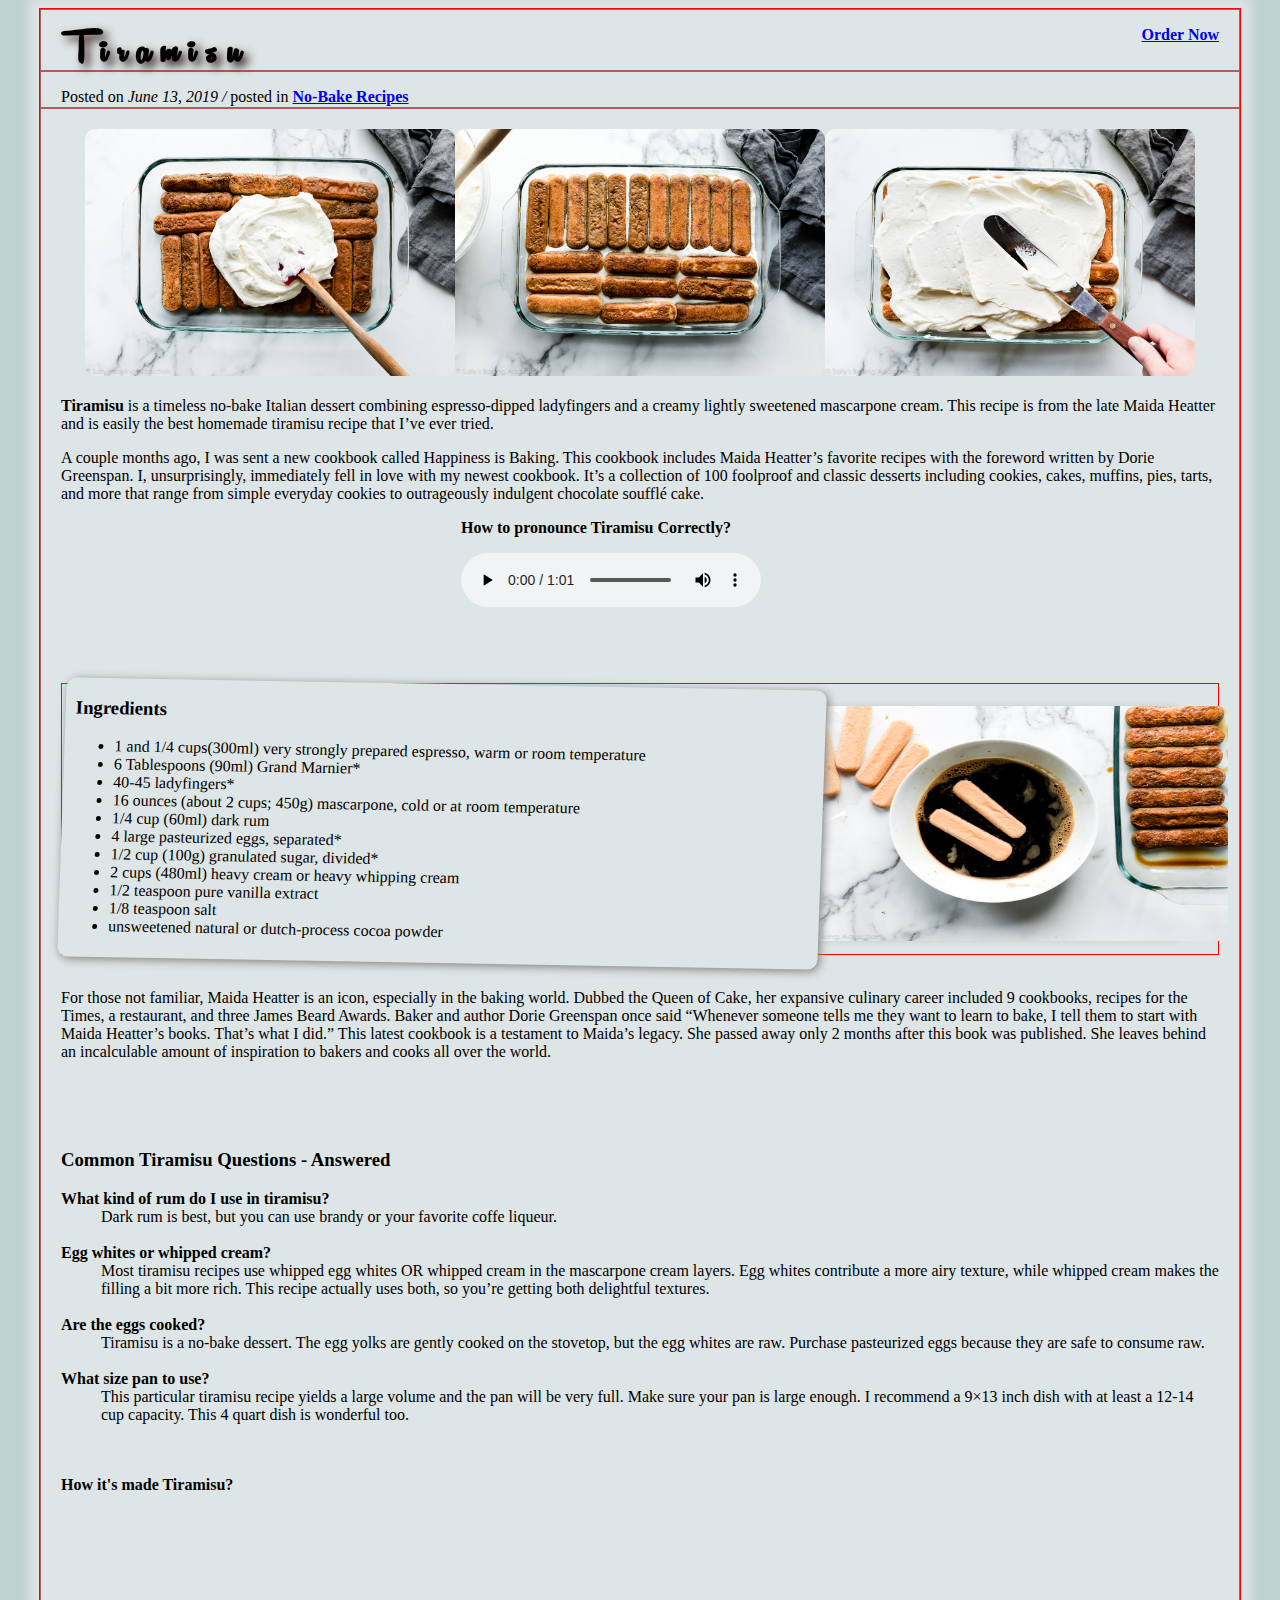
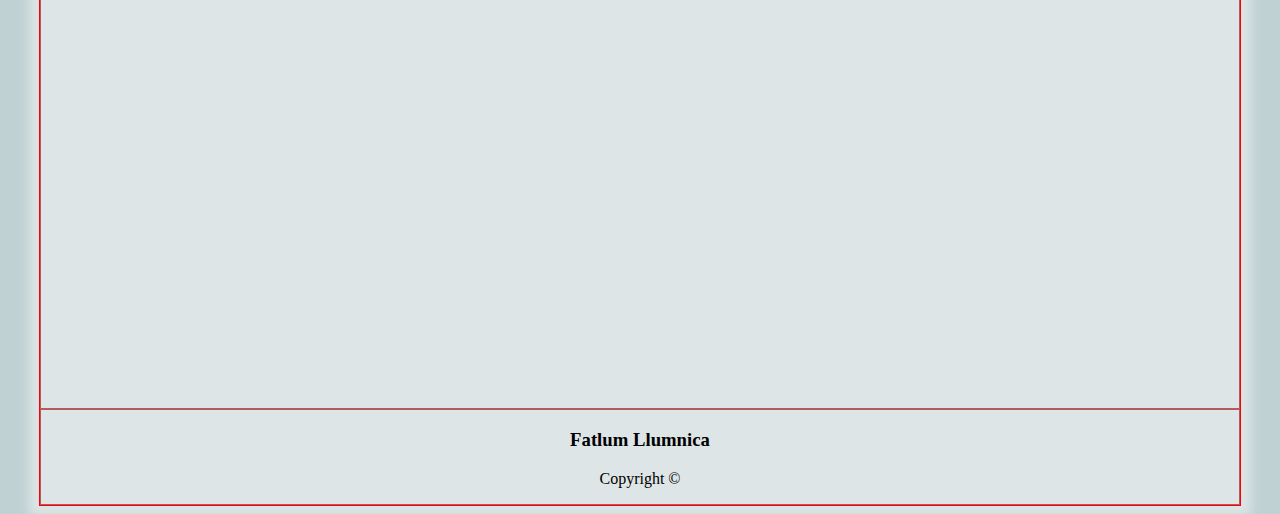
==== index.html @ d594def4 "first commit" ====
<!DOCTYPE html>
<html lang="en">
<head>
    <meta charset="UTF-8">
    <meta http-equiv="X-UA-Compatible" content="IE=edge">
    <meta name="viewport" content="width=device-width, initial-scale=1.0">
    <link href="/assets/css/style.css" rel="stylesheet">
    <link rel="stylesheet" href="https://cdnjs.cloudflare.com/ajax/libs/font-awesome/6.2.0/css/all.min.css" integrity="sha512-xh6O/CkQoPOWDdYTDqeRdPCVd1SpvCA9XXcUnZS2FmJNp1coAFzvtCN9BmamE+4aHK8yyUHUSCcJHgXloTyT2A==" crossorigin="anonymous" referrerpolicy="no-referrer" />
    <title>Tiramisu-FLEX</title>
    <style>
    
       /* mobile 0 - 480px */         
    @media  (max-width: 480px) {
        .main {width: 240px;}
        .header {display: grid;}
        .header p { justify-self: right;}
        .ul-container {
            height: 480px;
        }
        .ul-ul {
            width: 200px;
            height: 370px;
            overflow: scroll;
            padding-left: ;
        }
        .ul-image {
            margin-bottom: 0px;
            justify-content:end;
            margin: auto;
            padding-bottom: 0px;
            padding-top: 370px;
        }
        .ul-image img { 
            width: 200px ;
            height: 130px;
        }
        .img-3 {
            display: flex;
            flex-direction: column;
            align-items: center;
        }
        .img-3 img {
            width: 190px;
            margin-bottom:5px;
        }
        iframe {
            width: 165px;
            height: 140px;
        }
        .audio { 
            padding-left: 5px;
        }
        .audio audio {
            height: 50px;
            width: 200px;
        }
        h1 {
            letter-spacing: 3px;
        }
        @keyframes h1 {
        0% { text-shadow: 5px 5px 10px rgb(60, 34, 34);
                font-size: 23px; }
        25% { text-shadow: 5px 5px 10px rgb(206, 16, 16);
                font-size: 31px;}
        50% { text-shadow: 5px 5px 10px rgb(60, 34, 34);  
                font-size: 23px;}
        75% { text-shadow: 5px 5px 10px rgb(206, 16, 16);
                font-size: 31px;}
        100% { text-shadow: 5px 5px 10px rgb(60, 34, 34);
                font-size: 23px;
            }
    }
        header h1 {
            animation-name: h1;
            animation-duration: 4s;
            animation-delay: -3s;
            animation-iteration-count: infinite;
        
    }
}

       /* tablet 480px - 899px */
    @media  (min-width: 481px) {
        .main {width: 480px;}
        .header { display: grid;}
        .header p { justify-self: right; }
        /*.header p {padding-left:310px;}*/
        .ul-container {
            height: 520px;
        }
        .ul-ul {
            width: 430px;
            height: 290px;
        }
        .ul-image {
            margin-bottom: 0px;
            justify-content:end;
            margin: auto;
            padding-bottom: 0px;
            padding-top: 280px;
        }
        .img-3 {
            display: flex;
            flex-direction: column;
            align-items: center;
        }
        .img-3 img {
            width: 300px;
            margin-bottom:5px;
        }
        iframe {
        width: 350px;
        height: 250px;
        }
        .audio { 
            padding-left: 80px;
        }
        @keyframes h1 {
        0% { text-shadow: 5px 5px 10px rgb(60, 34, 34);
                font-size: 50px; }
        25% { text-shadow: 5px 5px 10px rgb(206, 16, 16);
                font-size: 58px;}
        50% { text-shadow: 5px 5px 10px rgb(60, 34, 34);  
                font-size: 50px;}
        75% { text-shadow: 5px 5px 10px rgb(206, 16, 16);
                font-size: 58px;}
        100% { text-shadow: 5px 5px 10px rgb(60, 34, 34);
                font-size: 50px; }
        }
        header h1 {
        animation-name: h1;
        animation-duration: 4s;
        animation-delay: -3s;
        animation-iteration-count: infinite;
        }
}

       /* laptop 900px - 1199px */
    @media  (min-width: 900px) {
        .main {width: 900px; }
        .header {
            display: grid;
        }
        .header p {
            justify-self: right;
        }
        .ul-container {
            height: 270px;
        }
        .ul-ul {
            width: 550px;
            height: 265px;
            transform: skew(-1deg, 1.5deg);
        }
        .ul-image {
            justify-content: center;
            margin-right: 0px;
            padding-left: 0px;
            padding-right: 0px;
            padding-top: 0px;
            height: 225px;
        }
        .ul-image img {
            
        }
        .img-3 {
            display: flex;
            flex-direction: row;
            justify-content: center;
        }
        .audio { 
            padding-left: 300px;
        }
        iframe {
            width: 650px;
            height: 350px;
            padding-left: 55%;
        }

        @keyframes h1 {
        0% { text-shadow: 5px 5px 10px rgb(60, 34, 34);
                font-size: 50px; }
        25% { text-shadow: 5px 5px 10px rgb(206, 16, 16);
                font-size: 58px;}
        50% { text-shadow: 5px 5px 10px rgb(60, 34, 34);  
                font-size: 50px;}
        75% { text-shadow: 5px 5px 10px rgb(206, 16, 16);
                font-size: 58px;}
        100% { text-shadow: 5px 5px 10px rgb(60, 34, 34);
                font-size: 50px; }
        }
        header h1 {
        animation-name: h1;
        animation-duration: 4s;
        animation-delay: -3s;
        animation-iteration-count: infinite;
        }
    }

       /* monitor 1200px - ul. */
    @media  (min-width: 1200px) {
        .main {width: 1200px; }
        .header {
            display: grid;
        }
        .header p {
            justify-self: right;
        }
        .ul-container {display: flex;
        }
        .ul-ul { 
            width: 750px;
            height: 260px;
            transform: skew(-2deg, 1deg);
        }
        .ul-image { 
            width:400px;
            justify-content: end;
            margin-right: 40px;
        }
        .ul-image img { 
            width: 450px ;
            height: 235px;
        }
        .audio { 
            padding-left: 400px;
        }
        .img-3 {
            display: flex;
            flex-direction: row;
            justify-content: center;
        }
        .img-3 img {
            width: 370px;
            height: 100%;
        }
        iframe {
            width: 850px;
            height: 400px;
            padding-left: 50%;
        }

        @keyframes h1 {
        0% { text-shadow: 5px 5px 10px rgb(60, 34, 34);
                font-size: 50px; }
        25% { text-shadow: 5px 5px 10px rgb(206, 16, 16);
                font-size: 58px;}
        50% { text-shadow: 5px 5px 10px rgb(60, 34, 34);  
                font-size: 50px;}
        75% { text-shadow: 5px 5px 10px rgb(206, 16, 16);
                font-size: 58px;}
        100% { text-shadow: 5px 5px 10px rgb(60, 34, 34);
                font-size: 50px; }
        }
        header h1 {
        animation-name: h1;
        animation-duration: 4s;
        animation-delay: -3s;
        animation-iteration-count: infinite;
        }
    }
    
    </style>
</head>

<body>

<main class="main">   <!-- Main Content -->
    

    <header class="header">    <!-- Header -->
        <h1>Tiramisu</h1>
        <p><a class="order" href="orderform.html" target="_blank">Order Now</a></p>
    </header>

    <section class="first-section">     <!-- Section -->
        <p>Posted on <em>June 13, 2019 /</em>  posted in <a href="#">No-Bake Recipes</a></p>
    </section>

    <section class="content">     <!-- Content -->
        <div class="img-3">
        <img src="/assets/images/s1.jpg" alt="tiramisu1" width="33%" title="tiramisu1">
        <img src="/assets/images/s2.jpg" alt="tiramisu2" width="33%" title="tiramisu2">
        <img src="/assets/images/s3.jpg" alt="tiramisu3" width="33%" title="tiramisu3">
        </div>
        <p> <strong>Tiramisu</strong> is a timeless no-bake Italian dessert combining espresso-dipped ladyfingers and a creamy lightly sweetened mascarpone cream. This recipe is from the late Maida Heatter and is easily the best homemade tiramisu recipe that I’ve ever tried.</p>

        <p>A couple months ago, I was sent a new cookbook called Happiness is Baking. This cookbook includes Maida Heatter’s favorite recipes with the foreword written by Dorie Greenspan. I, unsurprisingly, immediately fell in love with my newest cookbook. It’s a collection of 100 foolproof and classic desserts including cookies, cakes, muffins, pies, tarts, and more that range from simple everyday cookies to outrageously indulgent chocolate soufflé cake.</p>
        
        <div class="audio">
        <p><b>How to pronounce Tiramisu Correctly?</b></p>
        <audio controls src="audio/How to Pronounce Tiramisù_ (CORRECTLY).mp3" type="audio/mp3">How to Pronounce Tiramisu Correctly?</audio><br<br><br><br><br><br<br><br><br>
        </div>

        <div class="ul-container">

        <div class="ul-ul"><h3><strong>Ingredients</strong></h3>
        <ul>
            <li> 1 and 1/4 cups(300ml) very strongly prepared espresso, warm or room temperature</li>
            <li> 6 Tablespoons (90ml) Grand Marnier*</li>
            <li> 40-45 ladyfingers*</li>
            <li> 16 ounces (about 2 cups; 450g) mascarpone, cold or at room temperature</li>
            <li> 1/4 cup (60ml) dark rum </li>
            <li> 4 large pasteurized eggs, separated*</li>
            <li>1/2 cup (100g) granulated sugar, divided*</li>
            <li>2 cups (480ml) heavy cream or heavy whipping cream</li>
            <li>1/2 teaspoon pure vanilla extract</li>
            <li>1/8 teaspoon salt</li>
            <li>unsweetened natural or dutch-process cocoa powder</li>
        </ul>
        </div>

        <div class="ul-image"><img src="/assets/images/tiramisu.jpg" width="340px" height="100%"></div>
        </div><br<br<br><br>

        <p>For those not familiar, Maida Heatter is an icon, especially in the baking world. Dubbed the Queen of Cake, her expansive culinary career included 9 cookbooks, recipes for the Times, a restaurant, and three James Beard Awards. Baker and author Dorie Greenspan once said <q>Whenever someone tells me they want to learn to bake, I tell them to start with Maida Heatter’s books. That’s what I did.</q> This latest cookbook is a testament to Maida’s legacy. She passed away only 2 months after this book was published. She leaves behind an incalculable amount of inspiration to bakers and cooks all over the world.<br><br></p><br><br>

        <h3>Common Tiramisu Questions - Answered</h3>
        <dl>
            <dt><strong>What kind of rum do I use in tiramisu?</strong>
                <dd>Dark rum is best, but you can use brandy or your favorite coffe liqueur.</dd>
            </dt><br>
            <dt><strong>Egg whites or whipped cream?</strong>
                <dd>Most tiramisu recipes use whipped egg whites OR whipped cream in the mascarpone cream layers. Egg whites contribute a more airy texture, while whipped cream makes the filling a bit more rich. This recipe actually uses both, so you’re getting both delightful textures.</dd>
            </dt><br>
            <dt><strong>Are the eggs cooked?</strong>
                <dd>Tiramisu is a no-bake dessert. The egg yolks are gently cooked on the stovetop, but the egg whites are raw. Purchase pasteurized eggs because they are safe to consume raw.</dd>
            </dt><br>
            <dt><strong>What size pan to use?</strong>
                <dd>This particular tiramisu recipe yields a large volume and the pan will be very full. Make sure your pan is large enough. I recommend a 9×13 inch dish with at least a 12-14 cup capacity. This 4 quart dish is wonderful too.</dd><br><br>
            </dt>
        </dl>

        <p><b>How it's made Tiramisu?</b></p><iframe  width="80%" height="360px" src="https://www.youtube.com/embed/PZoeGbuseGg" title="How it's made tiramisu cake" frameborder="0" allowfullscreen style="padding-left:10%;"></iframe><br><br>

        <p align="center" style="font-size:20px;"><a href="#top"><i class="fa-solid fa-house h-h" title="Back Home"></i></a></p>
        <br><br>

    </section>

    <footer class="footer">       <!-- Footer -->
        <h3>Fatlum Llumnica</h3>
        <p> Copyright &copy</p>
    </footer>

    


</main>


</body>
</html>
---- assets/css/style.css ----
body {
    background-color: #bfd1d3;
}
.main {
    border: 1px solid red;
    display: flex;
    flex-direction: column;
    
    /*width: 900px;*/
    margin:auto;
    box-shadow: 0px 0px 10px 10px #dee5e6;
    

    
}

.header, .first-section, .content, .footer {
/* border: 1px solid red;*/
    padding: 20px;
    margin: 0px;
    border: 1px solid rgb(179, 90, 90);
    background-color: #dee5e6;
}

.header {
    color: black;
    padding: 0px 20px 60px 20px;
/* display: grid;
    grid-template-columns: 5fr 1fr;*/
}

.header p, .header h1 {
    display:inline-block;
}

.header p {
    /* padding-left:730px;*/
    padding-right: 0px;
    display: inline-block;
    position: absolute;
}
.header h1 {
    position: absolute;
}

.first-section {
    color: black;
    height: 30px;
    text-align: left;
    vertical-align: middle;
    padding-bottom: 5px;
    padding-top: 0px;
}
.content {
    color: black;
}

.img-3 img {
    border-radius: 10px;
}

.footer {
    color: black;
    text-align: center;
    padding: 0px;
}

.ul-container {
    display: flex;
    padding: 0px;
    height: 280px; 
    margin: 0;
    border: 1px solid red;
}

.ul-ul { 
    z-index: 1;
    width: 38%;
    height: 250px;
    padding: 0px 0px 19px 10px;
    background-color: #dee5e6;;
    transform: skew(-1deg, 2deg);
    box-shadow: 2px 2px 10px gray;
    border-radius: 10px;
    position: absolute;
}

.ul-image {
    position: relative;
    margin: auto;
    margin-right: 0px;
    box-shadow: 5px 5px 10px gray;
    padding-bottom: 0px;
    border-radius: 10px;
    justify-content: center;
}

.ul-image img {
    border-radius: 10px;
    display: block;
     /*width: 340px; ---- is specified to img */
    /*height: 100%; ---- is specified to img */
}







div button, div input {
    color: blue;
    background-color: rgb(220, 240, 245);
    box-shadow: -5px 5px 10px rgb(60, 60, 60);
    border-radius: 5px;
    border:none;
    padding: 10px 20px;
    font-size: 15px;
    font-weight: bold;    
}
div input {
    background-color: rgb(220, 240, 245);
    box-shadow: 5px 5px 5px  rgb(60, 60, 60);
    
}

div p a:hover {
    font-size: 30px;
    transition: 0.6s;
}

div button:hover, div input:hover {
    font-size: 25px;
    border: 1px solid black;
    transition: 0.5s;
}

legend {
    color: black(5, 5, 20, 0.804);
    font-weight: bold;
    background-color: rgb(220, 240, 245);
    padding: 5px 15px;
    border-radius: 5px;
    box-shadow: 5px 5px 5px  rgb(60, 60, 60);
}

label {
    font-weight: bold;
}

a {
    font-weight: bold;
}

.order:hover {
    font-size: 25px;
    transition: 0.6s;
}

input, textarea {
    border-radius: 5px;
    padding: 5px;
}

.main-fieldset {
    margin-top: 20px;
    border: 2px solid rgb(139, 139, 152);
    border-radius: 20px;
    background-color: rgb(96, 116, 118);
    box-shadow: 20px 10px 10px grey;
}

.fieldset1, .fieldset2 {
    transform: skew(-2deg, 0deg);
    margin-left: 5px;
    border-radius: 20px;
    border: 2px solid rgb(139, 139, 152);
    background-color:white;
    width: 40%;
    box-shadow: 5px 5px 10px powderblue;
}

@font-face {
    font-family: 'bakery-h';
    src: url(/assets/fonts/RemachineScript_Personal_Use.ttf);

}

h1 { font-family: 'bakery-h';
    font-weight: bold;
    letter-spacing: 10px;
    font-size: 50px;
    text-shadow: 5px 5px 10px rgb(60, 34, 34);
    margin: 10px 0px 5px 0px;
    
}


.fixed {
    position: fixed;
    top: 0px;
    width: 62%;
}



/*.h-h:hover{
    font-size: 40px;
    transition: 5s;
}
*/
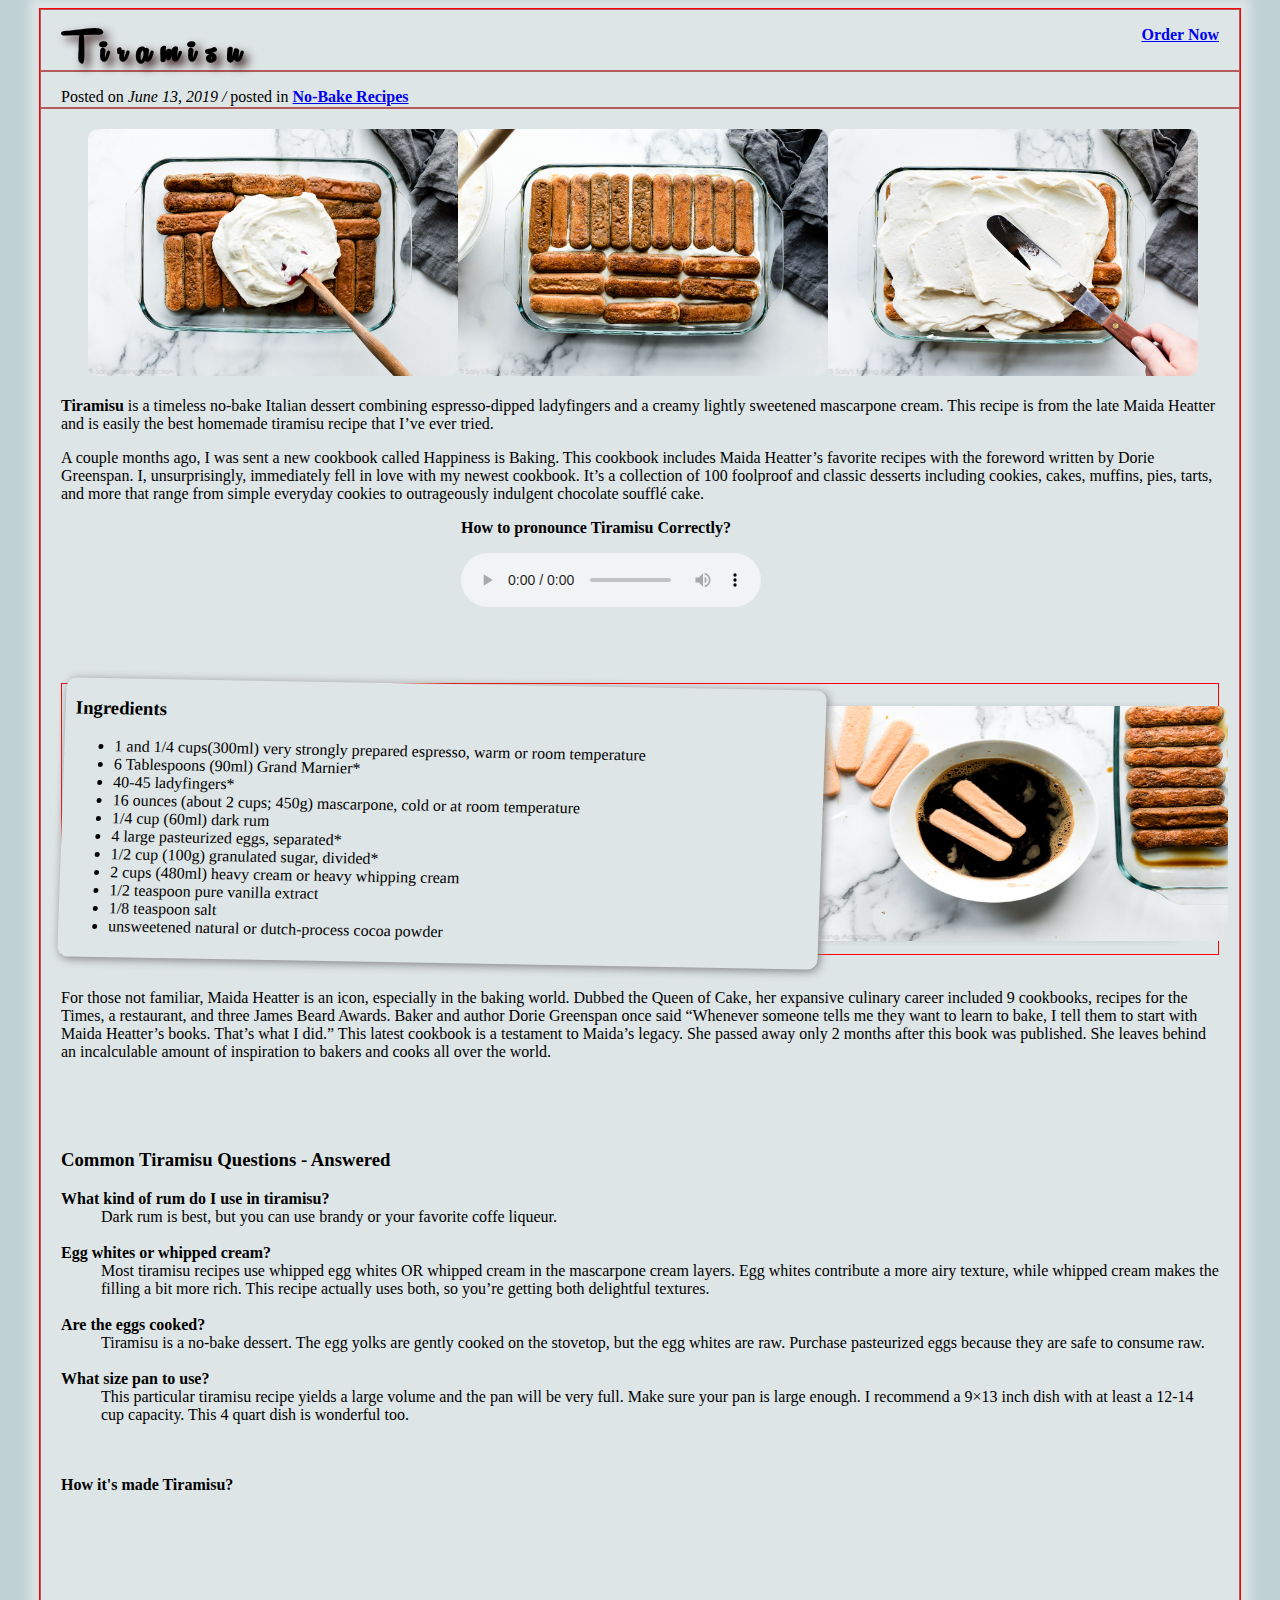
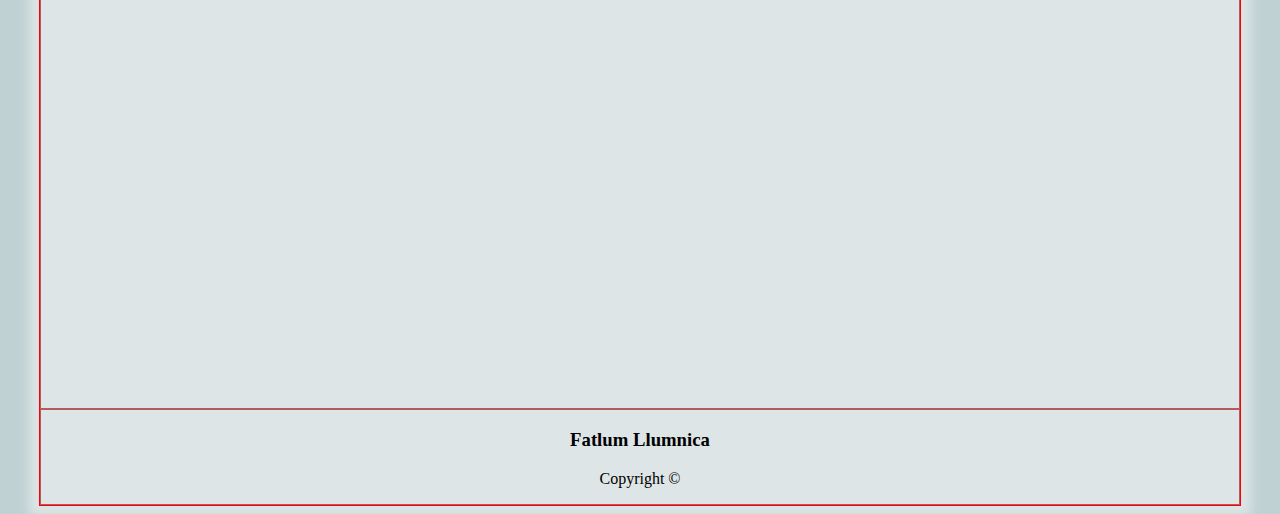
==== commit 7ad69b84: "customized image sizes" ====
--- a/index.html
+++ b/index.html
@@ -137,7 +137,7 @@
 
        /* laptop 900px - 1199px */
     @media  (min-width: 900px) {
-        .main {width: 900px; }
+        .main {width: 880px; }
         .header {
             display: grid;
         }
@@ -161,12 +161,21 @@
             height: 225px;
         }
         .ul-image img {
+            width: 350px;
             
         }
         .img-3 {
             display: flex;
             flex-direction: row;
             justify-content: center;
+            
+            padding-left:4px;
+            padding-right: 0px;
+            margin-right: 0px;
+            p
+        }
+        .img-3 img {
+            width: 280px;
         }
         .audio { 
             padding-left: 300px;
@@ -229,6 +238,7 @@
             display: flex;
             flex-direction: row;
             justify-content: center;
+            padding-left: 5px;
         }
         .img-3 img {
             width: 370px;
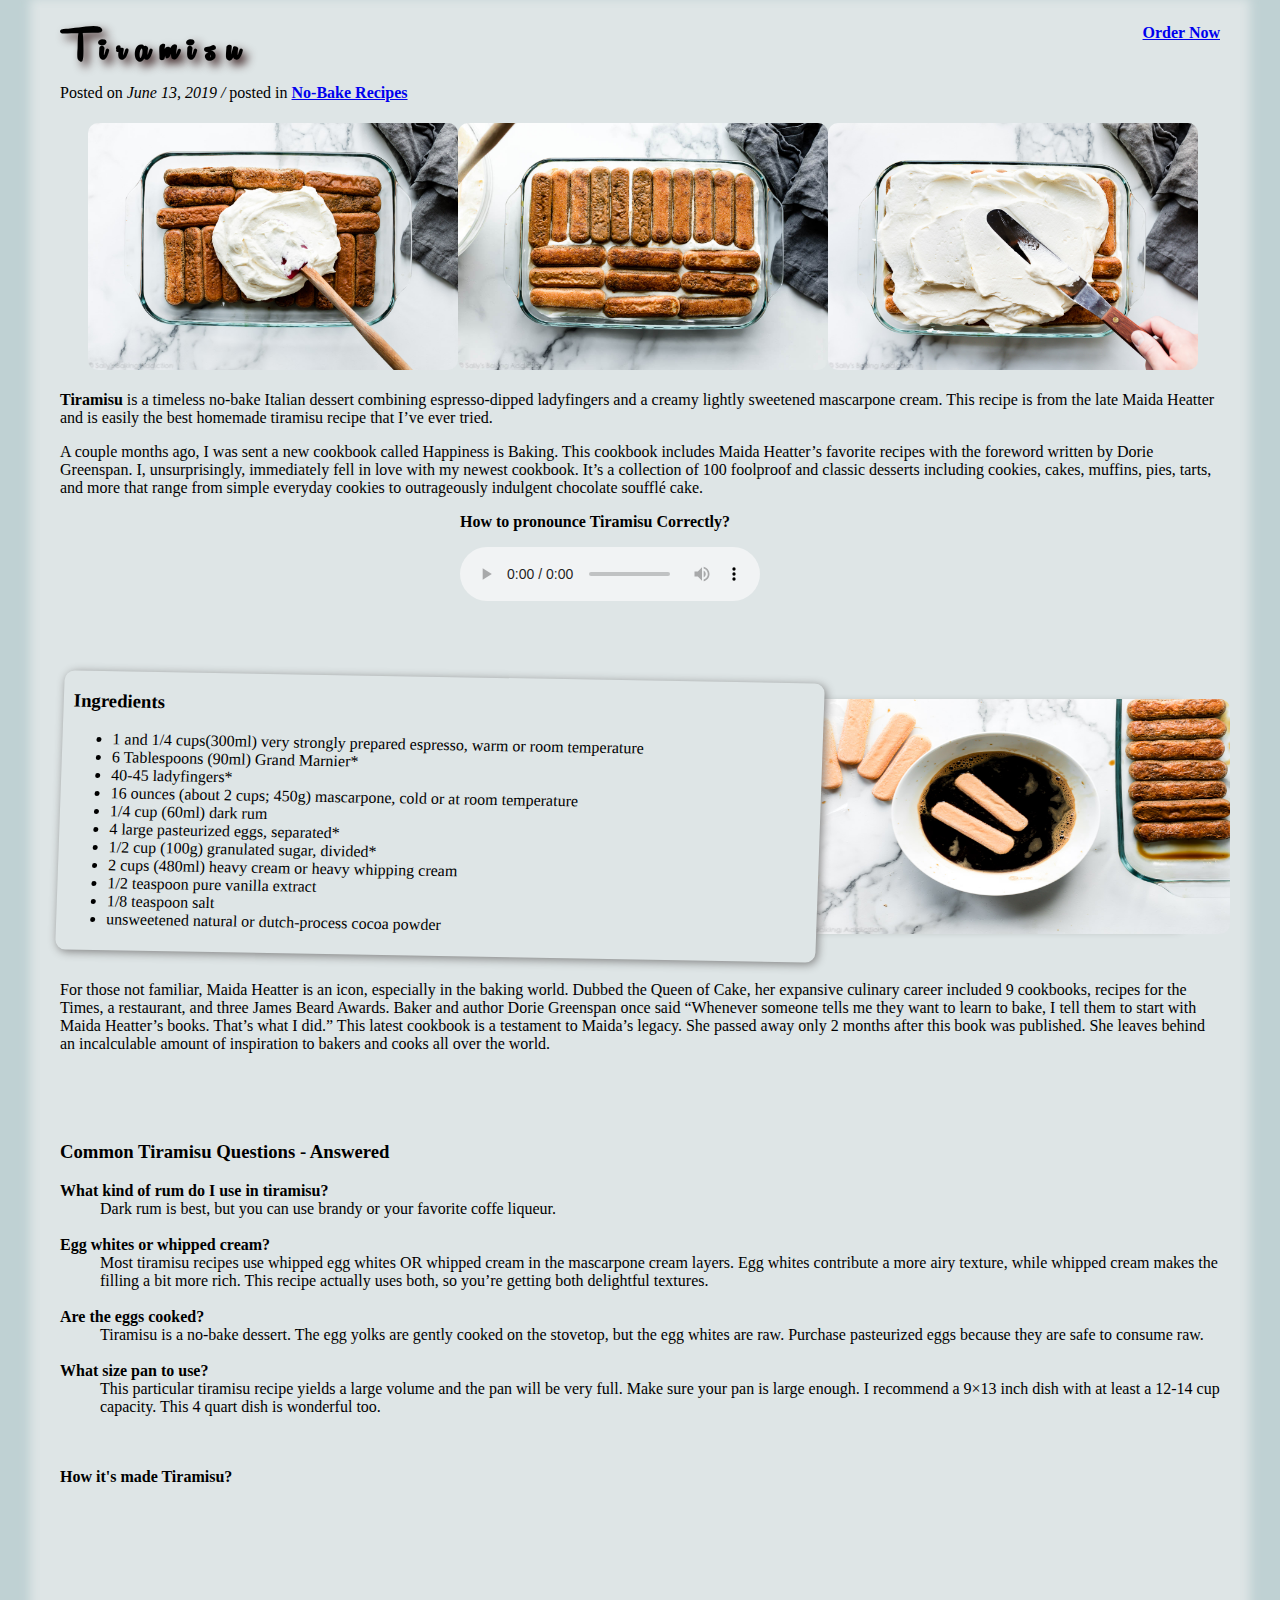
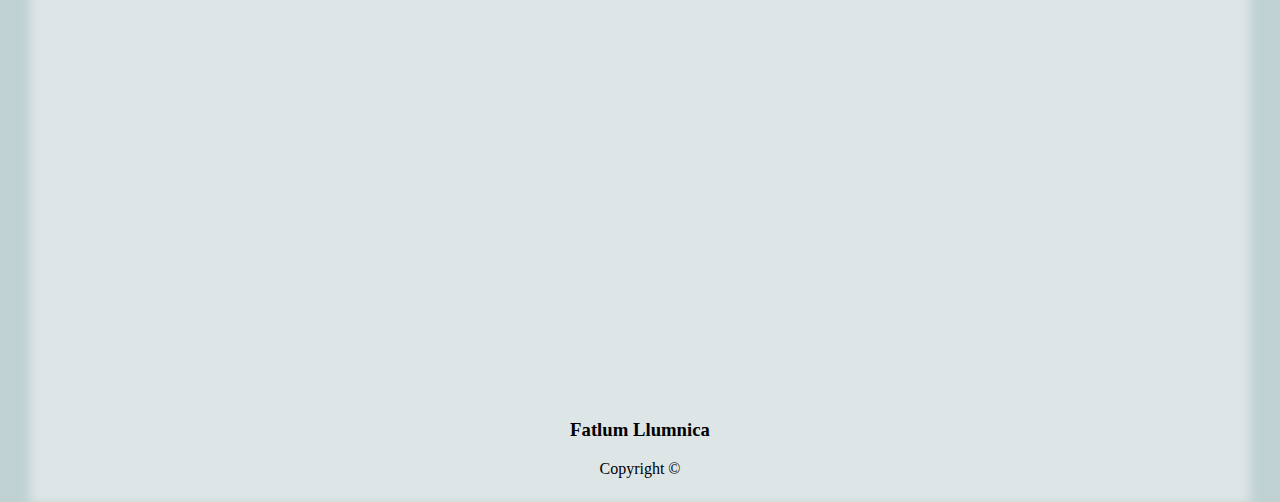
==== commit 752674bd: "stylesheet updated" ====
--- a/index.html
+++ b/index.html
@@ -7,276 +7,10 @@
     <link href="/assets/css/style.css" rel="stylesheet">
     <link rel="stylesheet" href="https://cdnjs.cloudflare.com/ajax/libs/font-awesome/6.2.0/css/all.min.css" integrity="sha512-xh6O/CkQoPOWDdYTDqeRdPCVd1SpvCA9XXcUnZS2FmJNp1coAFzvtCN9BmamE+4aHK8yyUHUSCcJHgXloTyT2A==" crossorigin="anonymous" referrerpolicy="no-referrer" />
     <title>Tiramisu-FLEX</title>
-    <style>
-    
-       /* mobile 0 - 480px */         
-    @media  (max-width: 480px) {
-        .main {width: 240px;}
-        .header {display: grid;}
-        .header p { justify-self: right;}
-        .ul-container {
-            height: 480px;
-        }
-        .ul-ul {
-            width: 200px;
-            height: 370px;
-            overflow: scroll;
-            padding-left: ;
-        }
-        .ul-image {
-            margin-bottom: 0px;
-            justify-content:end;
-            margin: auto;
-            padding-bottom: 0px;
-            padding-top: 370px;
-        }
-        .ul-image img { 
-            width: 200px ;
-            height: 130px;
-        }
-        .img-3 {
-            display: flex;
-            flex-direction: column;
-            align-items: center;
-        }
-        .img-3 img {
-            width: 190px;
-            margin-bottom:5px;
-        }
-        iframe {
-            width: 165px;
-            height: 140px;
-        }
-        .audio { 
-            padding-left: 5px;
-        }
-        .audio audio {
-            height: 50px;
-            width: 200px;
-        }
-        h1 {
-            letter-spacing: 3px;
-        }
-        @keyframes h1 {
-        0% { text-shadow: 5px 5px 10px rgb(60, 34, 34);
-                font-size: 23px; }
-        25% { text-shadow: 5px 5px 10px rgb(206, 16, 16);
-                font-size: 31px;}
-        50% { text-shadow: 5px 5px 10px rgb(60, 34, 34);  
-                font-size: 23px;}
-        75% { text-shadow: 5px 5px 10px rgb(206, 16, 16);
-                font-size: 31px;}
-        100% { text-shadow: 5px 5px 10px rgb(60, 34, 34);
-                font-size: 23px;
-            }
-    }
-        header h1 {
-            animation-name: h1;
-            animation-duration: 4s;
-            animation-delay: -3s;
-            animation-iteration-count: infinite;
-        
-    }
-}
-
-       /* tablet 480px - 899px */
-    @media  (min-width: 481px) {
-        .main {width: 480px;}
-        .header { display: grid;}
-        .header p { justify-self: right; }
-        /*.header p {padding-left:310px;}*/
-        .ul-container {
-            height: 520px;
-        }
-        .ul-ul {
-            width: 430px;
-            height: 290px;
-        }
-        .ul-image {
-            margin-bottom: 0px;
-            justify-content:end;
-            margin: auto;
-            padding-bottom: 0px;
-            padding-top: 280px;
-        }
-        .img-3 {
-            display: flex;
-            flex-direction: column;
-            align-items: center;
-        }
-        .img-3 img {
-            width: 300px;
-            margin-bottom:5px;
-        }
-        iframe {
-        width: 350px;
-        height: 250px;
-        }
-        .audio { 
-            padding-left: 80px;
-        }
-        @keyframes h1 {
-        0% { text-shadow: 5px 5px 10px rgb(60, 34, 34);
-                font-size: 50px; }
-        25% { text-shadow: 5px 5px 10px rgb(206, 16, 16);
-                font-size: 58px;}
-        50% { text-shadow: 5px 5px 10px rgb(60, 34, 34);  
-                font-size: 50px;}
-        75% { text-shadow: 5px 5px 10px rgb(206, 16, 16);
-                font-size: 58px;}
-        100% { text-shadow: 5px 5px 10px rgb(60, 34, 34);
-                font-size: 50px; }
-        }
-        header h1 {
-        animation-name: h1;
-        animation-duration: 4s;
-        animation-delay: -3s;
-        animation-iteration-count: infinite;
-        }
-}
-
-       /* laptop 900px - 1199px */
-    @media  (min-width: 900px) {
-        .main {width: 880px; }
-        .header {
-            display: grid;
-        }
-        .header p {
-            justify-self: right;
-        }
-        .ul-container {
-            height: 270px;
-        }
-        .ul-ul {
-            width: 550px;
-            height: 265px;
-            transform: skew(-1deg, 1.5deg);
-        }
-        .ul-image {
-            justify-content: center;
-            margin-right: 0px;
-            padding-left: 0px;
-            padding-right: 0px;
-            padding-top: 0px;
-            height: 225px;
-        }
-        .ul-image img {
-            width: 350px;
-            
-        }
-        .img-3 {
-            display: flex;
-            flex-direction: row;
-            justify-content: center;
-            
-            padding-left:4px;
-            padding-right: 0px;
-            margin-right: 0px;
-            p
-        }
-        .img-3 img {
-            width: 280px;
-        }
-        .audio { 
-            padding-left: 300px;
-        }
-        iframe {
-            width: 650px;
-            height: 350px;
-            padding-left: 55%;
-        }
-
-        @keyframes h1 {
-        0% { text-shadow: 5px 5px 10px rgb(60, 34, 34);
-                font-size: 50px; }
-        25% { text-shadow: 5px 5px 10px rgb(206, 16, 16);
-                font-size: 58px;}
-        50% { text-shadow: 5px 5px 10px rgb(60, 34, 34);  
-                font-size: 50px;}
-        75% { text-shadow: 5px 5px 10px rgb(206, 16, 16);
-                font-size: 58px;}
-        100% { text-shadow: 5px 5px 10px rgb(60, 34, 34);
-                font-size: 50px; }
-        }
-        header h1 {
-        animation-name: h1;
-        animation-duration: 4s;
-        animation-delay: -3s;
-        animation-iteration-count: infinite;
-        }
-    }
-
-       /* monitor 1200px - ul. */
-    @media  (min-width: 1200px) {
-        .main {width: 1200px; }
-        .header {
-            display: grid;
-        }
-        .header p {
-            justify-self: right;
-        }
-        .ul-container {display: flex;
-        }
-        .ul-ul { 
-            width: 750px;
-            height: 260px;
-            transform: skew(-2deg, 1deg);
-        }
-        .ul-image { 
-            width:400px;
-            justify-content: end;
-            margin-right: 40px;
-        }
-        .ul-image img { 
-            width: 450px ;
-            height: 235px;
-        }
-        .audio { 
-            padding-left: 400px;
-        }
-        .img-3 {
-            display: flex;
-            flex-direction: row;
-            justify-content: center;
-            padding-left: 5px;
-        }
-        .img-3 img {
-            width: 370px;
-            height: 100%;
-        }
-        iframe {
-            width: 850px;
-            height: 400px;
-            padding-left: 50%;
-        }
-
-        @keyframes h1 {
-        0% { text-shadow: 5px 5px 10px rgb(60, 34, 34);
-                font-size: 50px; }
-        25% { text-shadow: 5px 5px 10px rgb(206, 16, 16);
-                font-size: 58px;}
-        50% { text-shadow: 5px 5px 10px rgb(60, 34, 34);  
-                font-size: 50px;}
-        75% { text-shadow: 5px 5px 10px rgb(206, 16, 16);
-                font-size: 58px;}
-        100% { text-shadow: 5px 5px 10px rgb(60, 34, 34);
-                font-size: 50px; }
-        }
-        header h1 {
-        animation-name: h1;
-        animation-duration: 4s;
-        animation-delay: -3s;
-        animation-iteration-count: infinite;
-        }
-    }
-    
-    </style>
 </head>
 
 <body>
-
 <main class="main">   <!-- Main Content -->
-    
 
     <header class="header">    <!-- Header -->
         <h1>Tiramisu</h1>
@@ -345,7 +79,6 @@
 
         <p align="center" style="font-size:20px;"><a href="#top"><i class="fa-solid fa-house h-h" title="Back Home"></i></a></p>
         <br><br>
-
     </section>
 
     <footer class="footer">       <!-- Footer -->
@@ -353,11 +86,6 @@
         <p> Copyright &copy</p>
     </footer>
 
-    
-
-
 </main>
-
-
 </body>
 </html>--- a/assets/css/style.css
+++ b/assets/css/style.css
@@ -1,48 +1,35 @@
+
 body {
     background-color: #bfd1d3;
 }
 .main {
-    border: 1px solid red;
     display: flex;
     flex-direction: column;
-    
     /*width: 900px;*/
     margin:auto;
     box-shadow: 0px 0px 10px 10px #dee5e6;
-    
-
-    
-}
-
+}
 .header, .first-section, .content, .footer {
-/* border: 1px solid red;*/
+    /* border: 1px solid red;*/
     padding: 20px;
     margin: 0px;
-    border: 1px solid rgb(179, 90, 90);
+    /*border: 1px solid rgb(179, 90, 90);*/
     background-color: #dee5e6;
 }
-
 .header {
     color: black;
     padding: 0px 20px 60px 20px;
-/* display: grid;
+    /* display: grid;
     grid-template-columns: 5fr 1fr;*/
 }
-
 .header p, .header h1 {
     display:inline-block;
-}
-
+    position: absolute;
+}
 .header p {
     /* padding-left:730px;*/
     padding-right: 0px;
-    display: inline-block;
-    position: absolute;
-}
-.header h1 {
-    position: absolute;
-}
-
+}
 .first-section {
     color: black;
     height: 30px;
@@ -54,25 +41,21 @@
 .content {
     color: black;
 }
-
 .img-3 img {
     border-radius: 10px;
 }
-
 .footer {
     color: black;
     text-align: center;
     padding: 0px;
 }
-
 .ul-container {
     display: flex;
     padding: 0px;
     height: 280px; 
     margin: 0;
-    border: 1px solid red;
-}
-
+    /* border: 1px solid red;*/
+}
 .ul-ul { 
     z-index: 1;
     width: 38%;
@@ -84,7 +67,6 @@
     border-radius: 10px;
     position: absolute;
 }
-
 .ul-image {
     position: relative;
     margin: auto;
@@ -94,7 +76,6 @@
     border-radius: 10px;
     justify-content: center;
 }
-
 .ul-image img {
     border-radius: 10px;
     display: block;
@@ -103,10 +84,7 @@
 }
 
 
-
-
-
-
+/* ---------------------   FORMS CSS   -------------------- */
 
 div button, div input {
     color: blue;
@@ -121,20 +99,16 @@
 div input {
     background-color: rgb(220, 240, 245);
     box-shadow: 5px 5px 5px  rgb(60, 60, 60);
-    
-}
-
+}
 div p a:hover {
     font-size: 30px;
     transition: 0.6s;
 }
-
 div button:hover, div input:hover {
     font-size: 25px;
     border: 1px solid black;
     transition: 0.5s;
 }
-
 legend {
     color: black(5, 5, 20, 0.804);
     font-weight: bold;
@@ -143,25 +117,20 @@
     border-radius: 5px;
     box-shadow: 5px 5px 5px  rgb(60, 60, 60);
 }
-
 label {
     font-weight: bold;
 }
-
 a {
     font-weight: bold;
 }
-
 .order:hover {
     font-size: 25px;
     transition: 0.6s;
 }
-
 input, textarea {
     border-radius: 5px;
     padding: 5px;
 }
-
 .main-fieldset {
     margin-top: 20px;
     border: 2px solid rgb(139, 139, 152);
@@ -169,7 +138,6 @@
     background-color: rgb(96, 116, 118);
     box-shadow: 20px 10px 10px grey;
 }
-
 .fieldset1, .fieldset2 {
     transform: skew(-2deg, 0deg);
     margin-left: 5px;
@@ -180,22 +148,19 @@
     box-shadow: 5px 5px 10px powderblue;
 }
 
+/* ------------------   TIRAMISU HEADER CSS ----------------- */
+
 @font-face {
     font-family: 'bakery-h';
     src: url(/assets/fonts/RemachineScript_Personal_Use.ttf);
-
-}
-
+}
 h1 { font-family: 'bakery-h';
     font-weight: bold;
     letter-spacing: 10px;
     font-size: 50px;
     text-shadow: 5px 5px 10px rgb(60, 34, 34);
     margin: 10px 0px 5px 0px;
-    
-}
-
-
+}
 .fixed {
     position: fixed;
     top: 0px;
@@ -203,10 +168,266 @@
 }
 
 
-
-/*.h-h:hover{
-    font-size: 40px;
-    transition: 5s;
-}
-*/
-
+/* ------------------  MEDIA QUERIES CUSTOMIZATIONS  --------------------------------- */
+
+    /* ---------- mobile 0 - 480px  ----------*/  
+    
+    @media screen and (max-width: 480px) {
+    .main {width: 240px;}
+    .header {display: grid;}
+    .header p { justify-self: right;}
+    .ul-container {
+        height: 480px;
+    }
+    .ul-ul {
+        width: 200px;
+        height: 370px;
+        overflow: scroll;
+        padding-left: ;
+    }
+    .ul-image {
+        margin-bottom: 0px;
+        justify-content:end;
+        margin: auto;
+        padding-bottom: 0px;
+        padding-top: 370px;
+    }
+    .ul-image img { 
+        width: 200px ;
+        height: 130px;
+    }
+    .img-3 {
+        display: flex;
+        flex-direction: column;
+        align-items: center;
+    }
+    .img-3 img {
+        width: 190px;
+        margin-bottom:5px;
+    }
+    iframe {
+        width: 165px;
+        height: 140px;
+    }
+    .audio { 
+        padding-left: 5px;
+    }
+    .audio audio {
+        height: 50px;
+        width: 200px;
+    }
+    h1 {
+        letter-spacing: 3px;
+    }
+    @keyframes h1 {
+    0% { text-shadow: 5px 5px 10px rgb(60, 34, 34);
+            font-size: 23px; }
+    25% { text-shadow: 5px 5px 10px rgb(206, 16, 16);
+            font-size: 31px;}
+    50% { text-shadow: 5px 5px 10px rgb(60, 34, 34);  
+            font-size: 23px;}
+    75% { text-shadow: 5px 5px 10px rgb(206, 16, 16);
+            font-size: 31px;}
+    100% { text-shadow: 5px 5px 10px rgb(60, 34, 34);
+            font-size: 23px;
+        }
+}
+    header h1 {
+        animation-name: h1;
+        animation-duration: 4s;
+        animation-delay: -3s;
+        animation-iteration-count: infinite;
+    
+}
+}
+
+/* ---------- tablet 480px - 899px -----------*/
+
+@media screen and  (min-width: 481px) {
+    .main {width: 480px;}
+    .header { display: grid;}
+    .header p { justify-self: right; }
+    /*.header p {padding-left:310px;}*/
+    .ul-container {
+        height: 520px;
+    }
+    .ul-ul {
+        width: 430px;
+        height: 290px;
+    }
+    .ul-image {
+        margin-bottom: 0px;
+        justify-content:end;
+        margin: auto;
+        padding-bottom: 0px;
+        padding-top: 280px;
+    }
+    .img-3 {
+        display: flex;
+        flex-direction: column;
+        align-items: center;
+    }
+    .img-3 img {
+        width: 300px;
+        margin-bottom:5px;
+    }
+    iframe {
+    width: 350px;
+    height: 250px;
+    }
+    .audio { 
+        padding-left: 80px;
+    }
+    @keyframes h1 {
+    0% { text-shadow: 5px 5px 10px rgb(60, 34, 34);
+            font-size: 50px; }
+    25% { text-shadow: 5px 5px 10px rgb(206, 16, 16);
+            font-size: 58px;}
+    50% { text-shadow: 5px 5px 10px rgb(60, 34, 34);  
+            font-size: 50px;}
+    75% { text-shadow: 5px 5px 10px rgb(206, 16, 16);
+            font-size: 58px;}
+    100% { text-shadow: 5px 5px 10px rgb(60, 34, 34);
+            font-size: 50px; }
+    }
+    header h1 {
+    animation-name: h1;
+    animation-duration: 4s;
+    animation-delay: -3s;
+    animation-iteration-count: infinite;
+    }
+}
+
+   /* -----------   laptop 900px - 1199px ------------ */
+
+@media screen and (min-width: 900px) {
+    .main {width: 880px; }
+    .header {
+        display: grid;
+    }
+    .header p {
+        justify-self: right;
+    }
+    .ul-container {
+        height: 270px;
+    }
+    .ul-ul {
+        width: 550px;
+        height: 265px;
+        transform: skew(-1deg, 1.5deg);
+    }
+    .ul-image {
+        justify-content: center;
+        margin-right: 0px;
+        padding-left: 0px;
+        padding-right: 0px;
+        padding-top: 0px;
+        height: 225px;
+    }
+    .ul-image img {
+        width: 350px;
+    }
+    .img-3 {
+        display: flex;
+        flex-direction: row;
+        justify-content: center;
+        
+        padding-left:4px;
+        padding-right: 0px;
+        margin-right: 0px;
+    }
+    .img-3 img {
+        width: 280px;
+    }
+    .audio { 
+        padding-left: 300px;
+    }
+    iframe {
+        width: 650px;
+        height: 350px;
+        padding-left: 55%;
+    }
+
+    @keyframes h1 {
+    0% { text-shadow: 5px 5px 10px rgb(60, 34, 34);
+            font-size: 50px; }
+    25% { text-shadow: 5px 5px 10px rgb(206, 16, 16);
+            font-size: 58px;}
+    50% { text-shadow: 5px 5px 10px rgb(60, 34, 34);  
+            font-size: 50px;}
+    75% { text-shadow: 5px 5px 10px rgb(206, 16, 16);
+            font-size: 58px;}
+    100% { text-shadow: 5px 5px 10px rgb(60, 34, 34);
+            font-size: 50px; }
+    }
+    header h1 {
+    animation-name: h1;
+    animation-duration: 4s;
+    animation-delay: -3s;
+    animation-iteration-count: infinite;
+    }
+}
+
+   /* ---------  monitor 1200px -   ------------ */
+@media screen and  (min-width: 1200px) {
+    .main {width: 1200px; }
+    .header {
+        display: grid;
+    }
+    .header p {
+        justify-self: right;
+    }
+    .ul-container {display: flex;
+    }
+    .ul-ul { 
+        width: 750px;
+        height: 260px;
+        transform: skew(-2deg, 1deg);
+    }
+    .ul-image { 
+        width:400px;
+        justify-content: end;
+        margin-right: 40px;
+    }
+    .ul-image img { 
+        width: 450px ;
+        height: 235px;
+    }
+    .audio { 
+        padding-left: 400px;
+    }
+    .img-3 {
+        display: flex;
+        flex-direction: row;
+        justify-content: center;
+        padding-left: 5px;
+    }
+    .img-3 img {
+        width: 370px;
+        height: 100%;
+    }
+    iframe {
+        width: 850px;
+        height: 400px;
+        padding-left: 50%;
+    }
+
+    @keyframes h1 {
+    0% { text-shadow: 5px 5px 10px rgb(60, 34, 34);
+            font-size: 50px; }
+    25% { text-shadow: 5px 5px 10px rgb(206, 16, 16);
+            font-size: 58px;}
+    50% { text-shadow: 5px 5px 10px rgb(60, 34, 34);  
+            font-size: 50px;}
+    75% { text-shadow: 5px 5px 10px rgb(206, 16, 16);
+            font-size: 58px;}
+    100% { text-shadow: 5px 5px 10px rgb(60, 34, 34);
+            font-size: 50px; }
+    }
+    header h1 {
+    animation-name: h1;
+    animation-duration: 4s;
+    animation-delay: -3s;
+    animation-iteration-count: infinite;
+    }
+}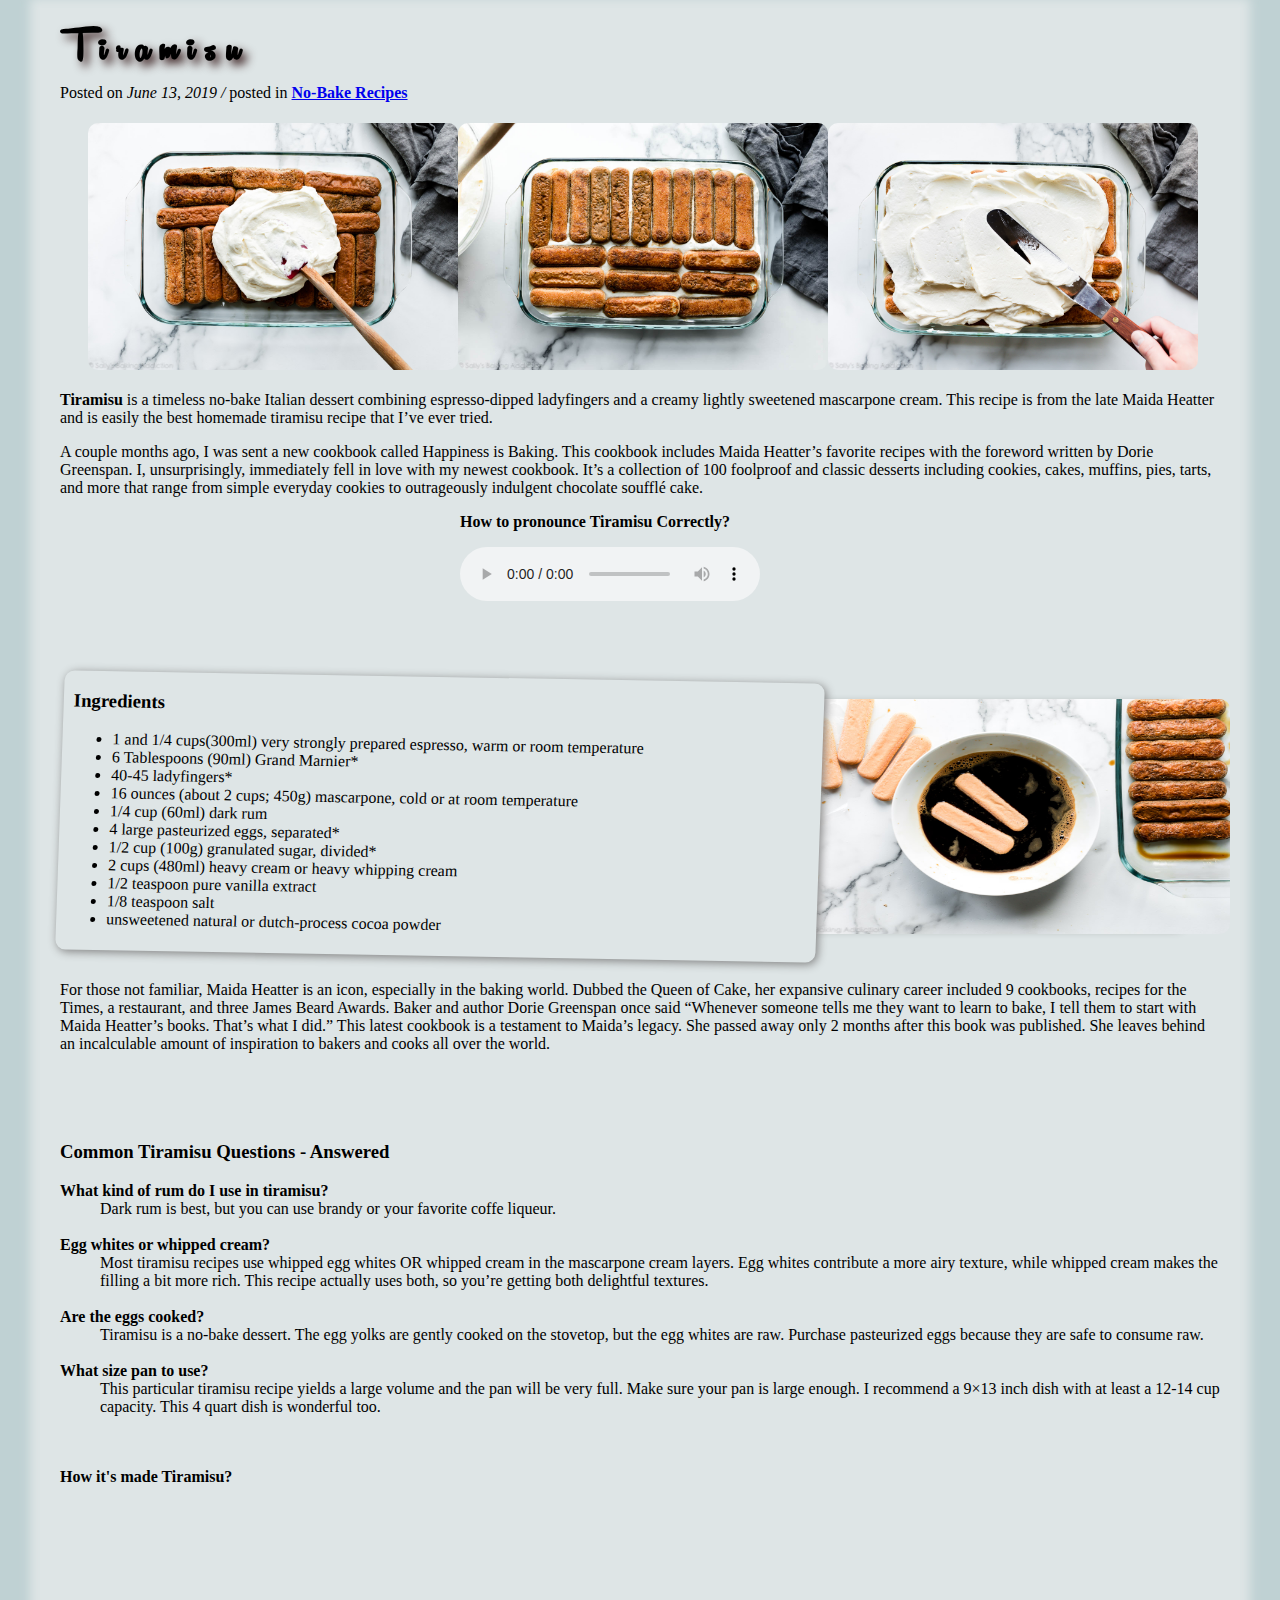
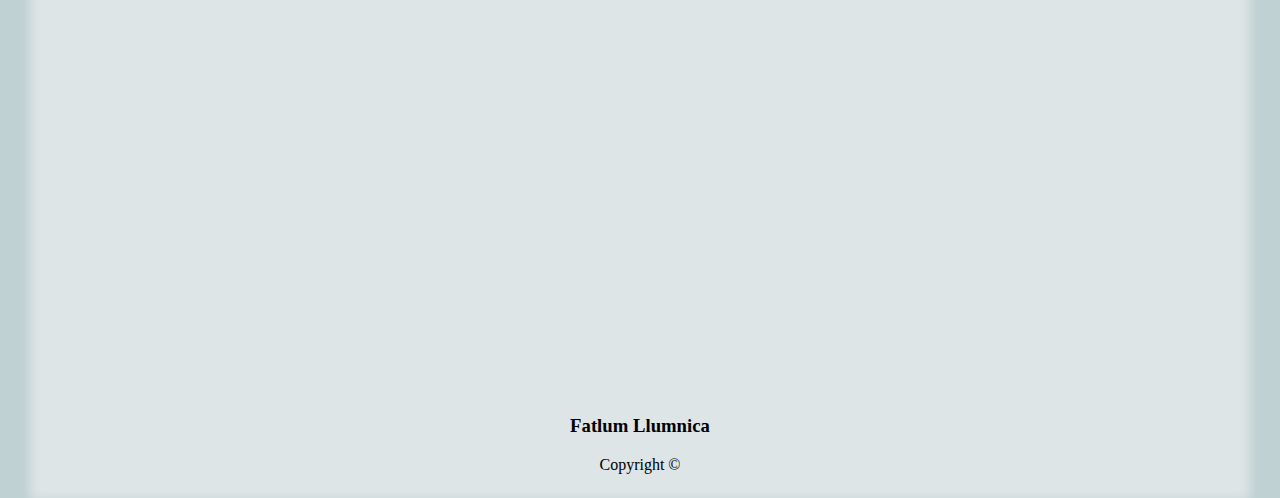
==== commit f2599671: "icon added" ====
--- a/index.html
+++ b/index.html
@@ -14,7 +14,7 @@
 
     <header class="header">    <!-- Header -->
         <h1>Tiramisu</h1>
-        <p><a class="order" href="orderform.html" target="_blank">Order Now</a></p>
+        <p><a class="order" href="orderform.html" target="_blank"><i class="fa-solid fa-cart-shopping" title="Order Now"></i></a></p>
     </header>
 
     <section class="first-section">     <!-- Section -->
@@ -77,7 +77,7 @@
 
         <p><b>How it's made Tiramisu?</b></p><iframe  width="80%" height="360px" src="https://www.youtube.com/embed/PZoeGbuseGg" title="How it's made tiramisu cake" frameborder="0" allowfullscreen style="padding-left:10%;"></iframe><br><br>
 
-        <p align="center" style="font-size:20px;"><a href="#top"><i class="fa-solid fa-house h-h" title="Back Home"></i></a></p>
+        <p align="center"><a href="#top"><i class="fa-solid fa-house h-h" title="Back Home"></i></a></p>
         <br><br>
     </section>
 
